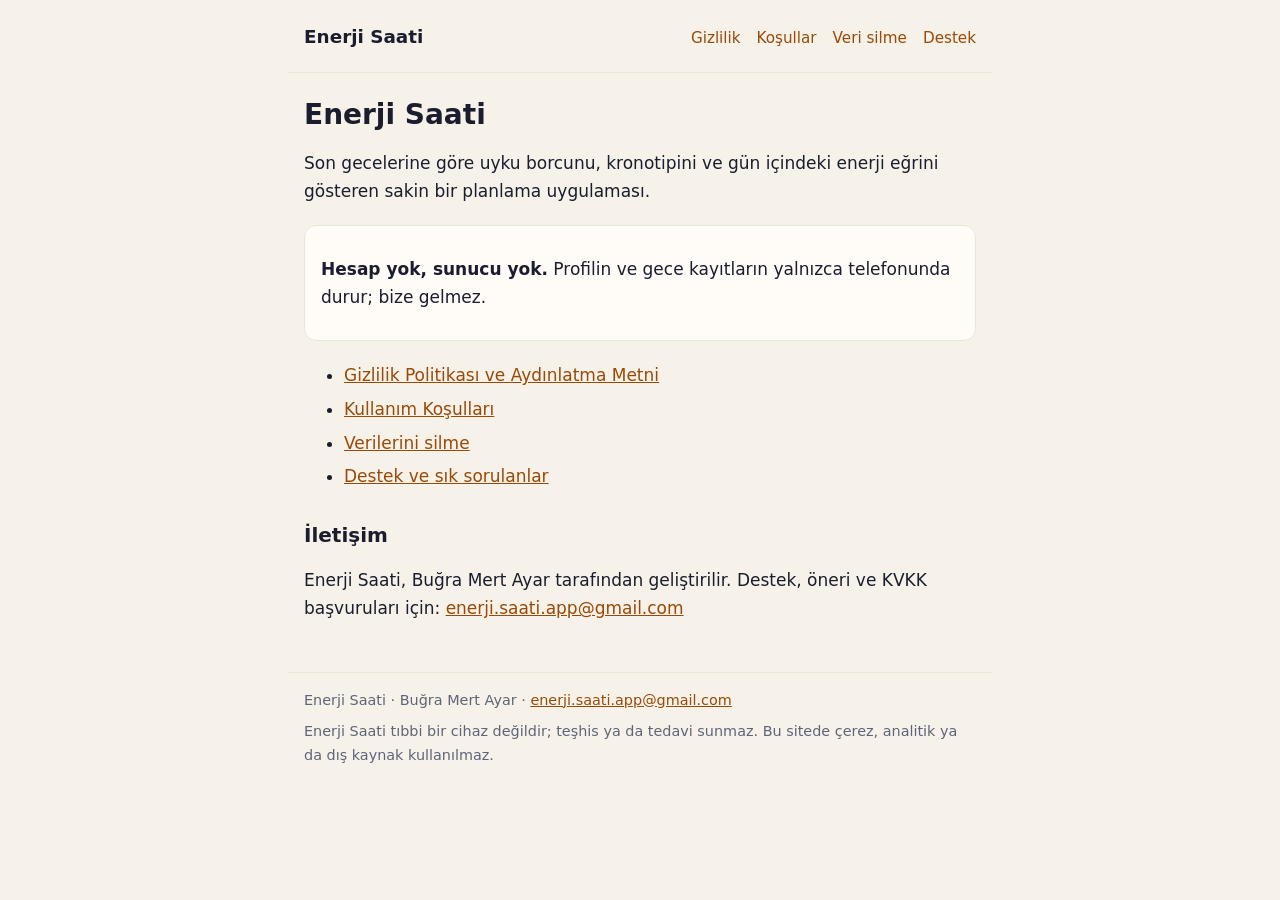
==== index.html @ 0995b3dd "docs: publish the Enerji Saati legal pages Privacy policy and KVKK notice, terms of use, data deleti" ====
<!doctype html>
<html lang="tr">
<head>
<meta charset="utf-8">
<meta name="viewport" content="width=device-width, initial-scale=1">
<title>Enerji Saati</title>
<meta name="description" content="Enerji Saati: uyku borcunu ve gün içindeki enerji eğrini gösteren uygulama. Gizlilik politikası, kullanım koşulları ve destek.">
<link rel="stylesheet" href="style.css">
</head>
<body>
<header class="site-header">
<a class="brand" href="index.html" aria-current="page">Enerji Saati</a>
<nav aria-label="Yasal sayfalar">
<a href="gizlilik.html">Gizlilik</a>
<a href="kosullar.html">Koşullar</a>
<a href="veri-silme.html">Veri silme</a>
<a href="destek.html">Destek</a>
</nav>
</header>
<main>
<h1>Enerji Saati</h1>
<p>Son gecelerine göre uyku borcunu, kronotipini ve gün içindeki enerji eğrini gösteren sakin bir planlama uygulaması.</p>
<div class="notice">
<p><strong>Hesap yok, sunucu yok.</strong> Profilin ve gece kayıtların yalnızca telefonunda durur; bize gelmez.</p>
</div>
<ul>
<li><a href="gizlilik.html">Gizlilik Politikası ve Aydınlatma Metni</a></li>
<li><a href="kosullar.html">Kullanım Koşulları</a></li>
<li><a href="veri-silme.html">Verilerini silme</a></li>
<li><a href="destek.html">Destek ve sık sorulanlar</a></li>
</ul>
<h2>İletişim</h2>
<p>Enerji Saati, Buğra Mert Ayar tarafından geliştirilir. Destek, öneri ve KVKK başvuruları için: <a href="mailto:enerji.saati.app@gmail.com">enerji.saati.app@gmail.com</a></p>
</main>
<footer class="site-footer">
<p>Enerji Saati · Buğra Mert Ayar · <a href="mailto:enerji.saati.app@gmail.com">enerji.saati.app@gmail.com</a></p>
<p>Enerji Saati tıbbi bir cihaz değildir; teşhis ya da tedavi sunmaz. Bu sitede çerez, analitik ya da dış kaynak kullanılmaz.</p>
</footer>
</body>
</html>
---- style.css ----
:root {
  --bg: #F6F2EA;
  --surface: #FFFCF7;
  --text: #1B1D2E;
  --muted: #5F6577;
  --border: #ECE6DA;
  --link: #9A4A06;
  color-scheme: light dark;
}

@media (prefers-color-scheme: dark) {
  :root {
    --bg: #0C0E1A;
    --surface: #161929;
    --text: #EEF0F8;
    --muted: #A3A9BE;
    --border: #20243A;
    --link: #F6B458;
  }
}

* {
  box-sizing: border-box;
}

body {
  margin: 0;
  background: var(--bg);
  color: var(--text);
  font-family: system-ui, -apple-system, 'Segoe UI', Roboto, sans-serif;
  font-size: 1.0625rem;
  line-height: 1.65;
  -webkit-text-size-adjust: 100%;
}

a {
  color: var(--link);
  overflow-wrap: anywhere;
}

.site-header,
main,
.site-footer {
  max-width: 44rem;
  margin: 0 auto;
  padding-left: 1rem;
  padding-right: 1rem;
}

.site-header {
  display: flex;
  flex-wrap: wrap;
  align-items: baseline;
  justify-content: space-between;
  gap: 0.5rem 1.5rem;
  padding-top: 1.25rem;
  padding-bottom: 1rem;
  border-bottom: 1px solid var(--border);
}

.brand {
  font-weight: 700;
  font-size: 1.15rem;
  color: var(--text);
  text-decoration: none;
}

.site-header nav {
  display: flex;
  flex-wrap: wrap;
  gap: 0.25rem 1rem;
  font-size: 0.95rem;
}

.site-header nav a {
  text-decoration: none;
  padding: 0.35rem 0;
}

.site-header nav a[aria-current='page'] {
  color: var(--text);
  font-weight: 600;
}

main {
  padding-top: 1.5rem;
  padding-bottom: 2rem;
}

h1 {
  font-size: 1.75rem;
  line-height: 1.25;
  margin: 0 0 0.5rem;
}

h2 {
  font-size: 1.25rem;
  line-height: 1.35;
  margin: 2rem 0 0.5rem;
  scroll-margin-top: 1rem;
}

li + li {
  margin-top: 0.35rem;
}

.meta {
  color: var(--muted);
  font-size: 0.9rem;
  margin-top: 0;
}

.toc,
.notice {
  background: var(--surface);
  border: 1px solid var(--border);
  border-radius: 0.75rem;
  padding: 0.75rem 1rem;
  margin: 1.25rem 0;
}

.toc ol {
  margin: 0;
  padding-left: 1.4rem;
}

.toc li + li {
  margin-top: 0.15rem;
}

.site-footer {
  border-top: 1px solid var(--border);
  padding-top: 1rem;
  padding-bottom: 2rem;
  color: var(--muted);
  font-size: 0.9rem;
}

.site-footer p {
  margin: 0 0 0.5rem;
}
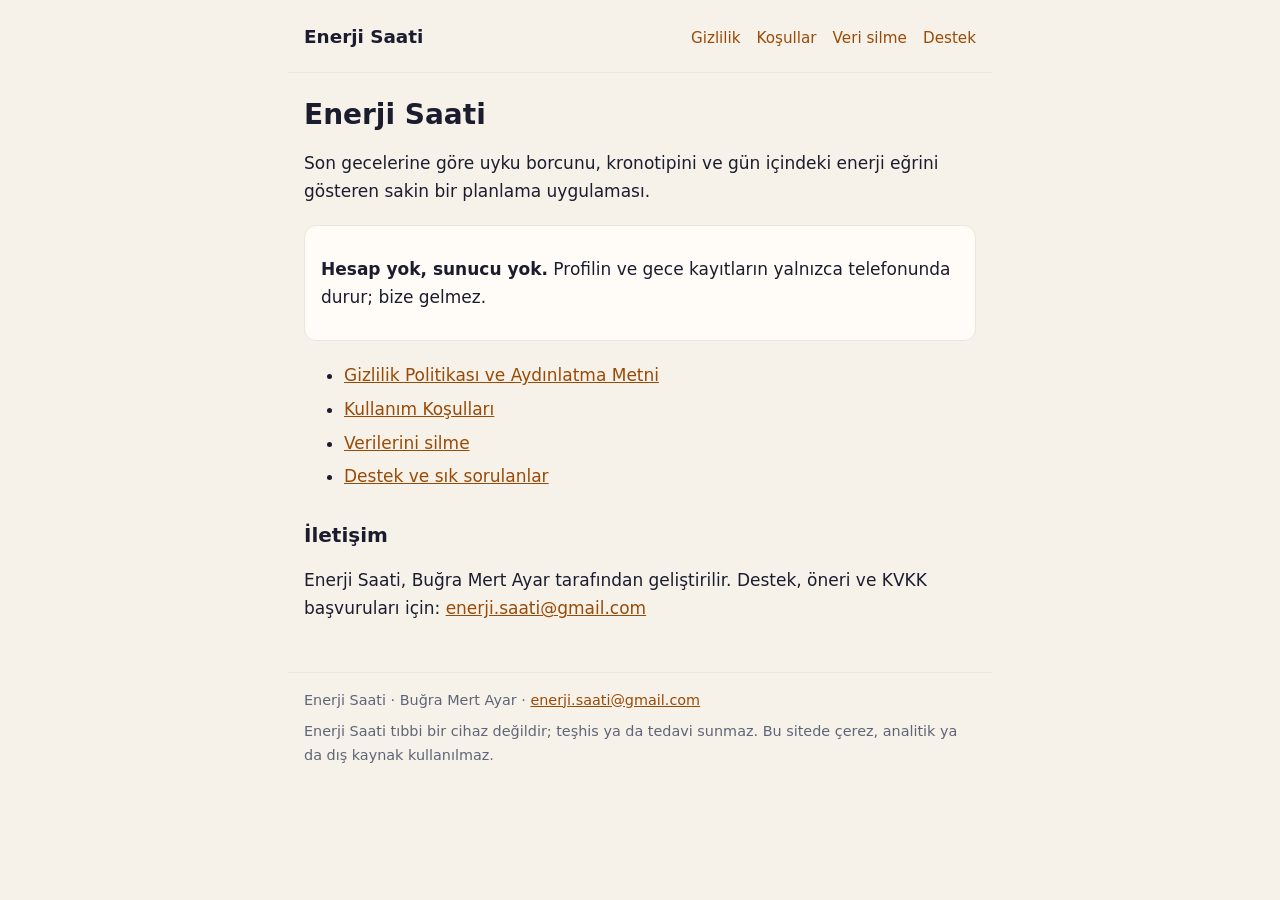
==== commit 23cec3d6: "docs: change the support address to enerji.saati@gmail.com Co-Authored-By: Claude Fable 5.2 <noreply" ====
--- a/index.html
+++ b/index.html
@@ -30,10 +30,10 @@
 <li><a href="destek.html">Destek ve sık sorulanlar</a></li>
 </ul>
 <h2>İletişim</h2>
-<p>Enerji Saati, Buğra Mert Ayar tarafından geliştirilir. Destek, öneri ve KVKK başvuruları için: <a href="mailto:enerji.saati.app@gmail.com">enerji.saati.app@gmail.com</a></p>
+<p>Enerji Saati, Buğra Mert Ayar tarafından geliştirilir. Destek, öneri ve KVKK başvuruları için: <a href="mailto:enerji.saati@gmail.com">enerji.saati@gmail.com</a></p>
 </main>
 <footer class="site-footer">
-<p>Enerji Saati · Buğra Mert Ayar · <a href="mailto:enerji.saati.app@gmail.com">enerji.saati.app@gmail.com</a></p>
+<p>Enerji Saati · Buğra Mert Ayar · <a href="mailto:enerji.saati@gmail.com">enerji.saati@gmail.com</a></p>
 <p>Enerji Saati tıbbi bir cihaz değildir; teşhis ya da tedavi sunmaz. Bu sitede çerez, analitik ya da dış kaynak kullanılmaz.</p>
 </footer>
 </body>
